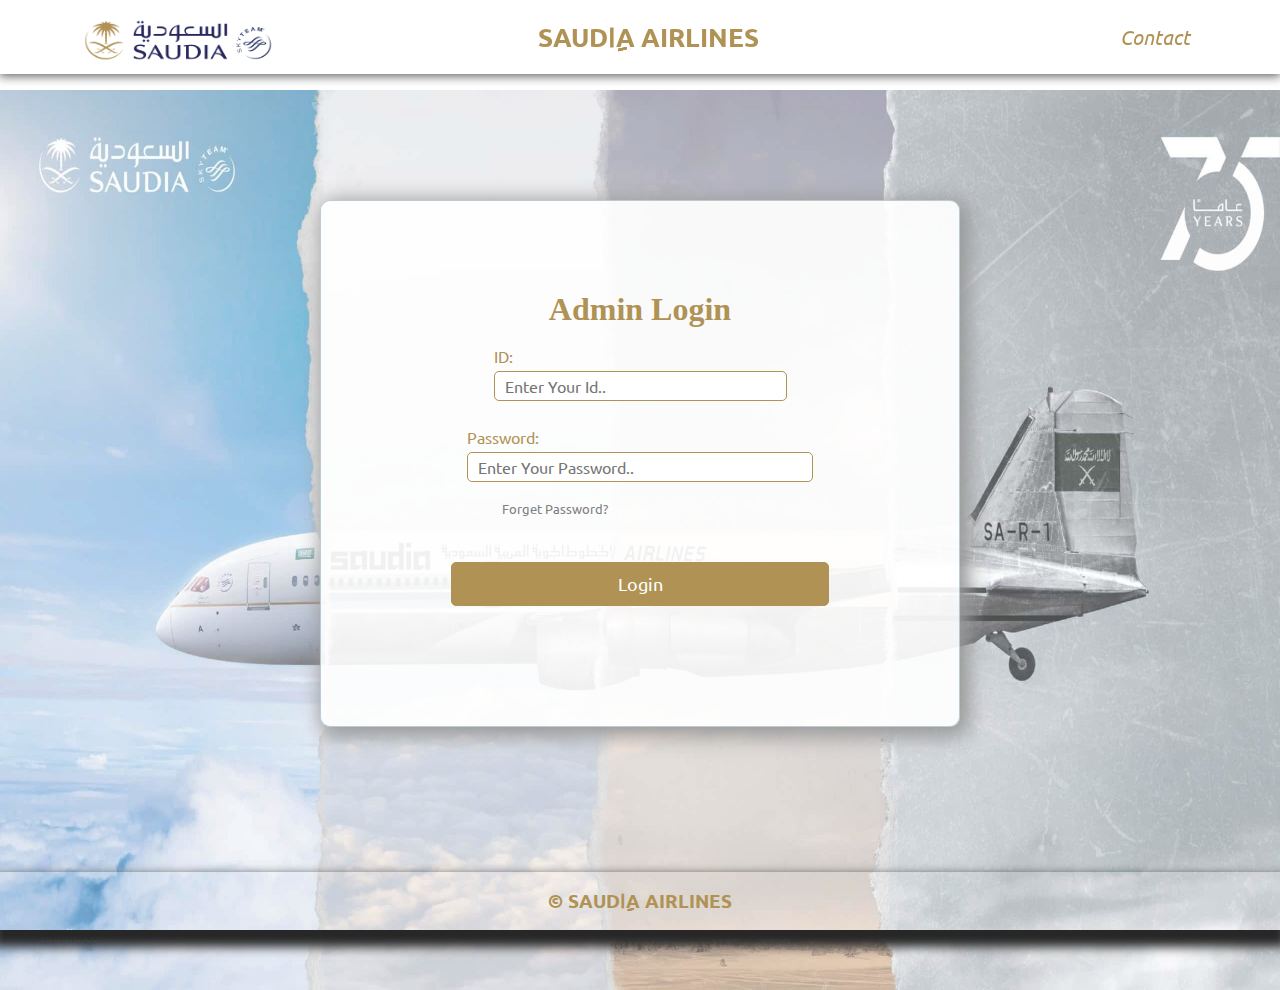
==== AdminLogin.html @ 63f08fd8 "new updare" ====
<!DOCTYPE html>
<html lang="en">
  <head>
    <meta charset="UTF-8" />
    <meta http-equiv="X-UA-Compatible" content="IE=edge" />
    <meta name="viewport" content="width=device-width, initial-scale=1.0" />
    <title>Login</title>
    <link rel="stylesheet" href="css/main.css" />
    <link rel="stylesheet" href="https://cdnjs.cloudflare.com/ajax/libs/font-awesome/4.7.0/css/font-awesome.min.css">
  </head>
  <body>

    <img class="back-img" src="image/السعودية-scaled-1.jpg" alt="" srcset="">
    <header class="header2">
      <nav class="container">
        <img src="image/SaudiaLugo.png" alt="SaudiaLugo" width="200" height="50">
        <h1>SAUDIِِِِA AIRLINES</h1>
    
  
        <div class="dropdown">
          <button class="dropbtn">
            <i class="i1">Contact</i>
          </button>
          <div class="dropdown-content">
            <a href="#"><i class="fa fa-comment-o" style="font-size:20px; display: inline; padding-right: 5px;"></i>Email</a>
            <a href="#"><i class="fa fa-folder-open-o"style="font-size:20px"></i> Github</a>
  
          </div>
        </div>
  
      </nav>
    </header>
     

    <main class="main2">

      <!-- alert -->
      <div class="alert" id="alert">
        <span class="closebtn">&times;</span>
      </div>


      <form method="POST" action="php/login.inc.php">
        <h1>Admin Login</h1>

      <div>
        <label class="label1">ID:</label>
        <input type="text" id="id" placeholder="Enter Your Id.." name="id" />
      </div>

      <div>
        <label class="label1">Password:</label>
        <input type="password" id="password" placeholder="Enter Your Password.." name="password" />
      </div>

      <a href="">Forget Password?</a>
      <br />

      <button class="input1" type="submit" value="Login" id="submit">Login</button>
      
      <br /><br />
      </form>

    </main>

    <footer class="login-footer">
      <nav class="container">
        <h3>© SAUDIِِِِA AIRLINES</h3>
      </nav>
    </footer>
    <script src="JavaScript/Admin-Login.js"></script>
  </body>
</html>
---- css/main.css ----
@import url("https://fonts.googleapis.com/css2?family=Poppins:wght@400;500;600;700&family=Ubuntu:wght@400;500;700&display=swap");
* {
  padding: 0%;
  margin: 0%;
  font-family: "Ubuntu", "Poppins", sans-serif;
  box-sizing: border-box;
}
.input1 {
  background-color: #b09255;
}

.header1 {
  position: fixed;
  background-color: #ffffffee;
  padding: 5px 16px;
  box-shadow: 0px 1px 10px 1px #5c5c5c;
  top: 0%;
  right: 0%;
  left: 0%;
  
}

.header2 {
  position: fixed;
  background-color: #ffffffee;
  padding: 12px 16px;
  box-shadow: 0px 1px 10px 1px #5c5c5c;
  top: 0%;
  right: 0%;
  left: 0%;
  
}

.i1{
  font-size: 20px;
}

.back-img {
  position: absolute;
  top: 10%;
  z-index: -999;
  background-repeat: no-repeat;
  background-size: 100%;
  width: 100%;
  height: 100%;
  opacity: 0.7;
  height: 100vh;
}

.container {
  width: 90%;
  margin: auto;
}

nav {
  display: flex;
  justify-content: space-between;
  align-items: center;
  align-content: center;
}

nav h1 {
  color: #b09255;
  font-size: 26px;
  margin-right: 100px;
  margin-left: 10px;
}

nav a {
  font-size: 18px;
  margin: 28px;
  color: #b09255;
  text-decoration: none;
  font-weight: bolder;
}

a:hover {
  color: black;
}

main {
  border: 0.1px solid #52779060;
  border-radius: 10px;
  background-color: #ffffffea;
  width: 30%;
  padding: 80px 90px;
  margin: 200px auto;
  display: flex;
  flex-direction: column;
  align-items: center;
  
  box-shadow: 5px 5px 20px 5px #999999;
}

.main1 {
  width: 65%;
}

.main2 {
  width: 50%;
}

main h1 {
  padding: 10px 90px;
  font-family: Cambria, Cochin, Georgia, Times, "Times New Roman", serif;
  color: #b09255;
}

main input,
textarea,
select {
  color: black;
  font-size: 16px;
  width: 100%;
  padding: 4px 10px;
  border-radius: 5px;
  border: 1px solid #b09255;
  margin-bottom: 10px;
}

main select {
  color: #b09255;
  border-radius: 5px;
  border-spacing: 0;
  border: 1px solid #b09255;
  padding: 4px 10px;
  width: 30vh;
}

input,
select:focus {
  outline: none;
}

.label1 {
  color: #b09255;
  display: inline-block;

  margin-bottom: 5px;
}

table {
  border: 0.1px solid black;
  table-layout: auto;
}

form {
  display: flex;
  flex-direction: column;
  align-items: center;
}

form button {
  padding: 10px;
  font-size: 16px;
  border: 1px solid #b09255;
  margin: auto;
  margin-top: 25px;
  width: 100%;
  border-radius: 5px;
  font-size: 18px;
  color: white;
}

button:active {
  transform: scale(1.1);
}

footer {
  box-shadow: 0px 10px 10px 7px #272727;

  position: relative;
  padding: 16px 8px;
  bottom: 0%;
  right: 0%;
  left: 0%;
}

.login-footer {
  margin-top: -55px;
}

footer nav h3 {
  margin: auto;
  text-align: center;
  color: #b09255;
}

main div {
  padding: 8px 16px;
}

main a {
  font-size: 13px;
  margin-right: 45%;
  color: gray;
  text-decoration: none;
}

main table {
  color: #b09255;
  border-radius: 5px;
  border-spacing: 0;
  border: 1px solid #b09255;

}

main table th {
  border: 0.1px solid #b09255;
  padding: 16px 24px;
  font-weight: bold;

}

tr:nth-child(even) {
  background-color: #e9d6b18f;
}


/* main table tr:hover {
  background-color:#f8f6f08f ;

} */

main table input {
  border-radius: 5px;
  border-spacing: 0;
  border: 1px solid #b09255;
  padding: 4px 10px;
}

main td {
  border: 0.1px solid #b09255;
  text-align: center;
  padding: 16px 30px;
}

.div1 {
  display: flex;
}

.div1 button {
  margin-right: 10px;
}

.dropdown {
  float: left;
  z-index: 999;
  /* overflow: hidden; */
}

.dropdown .dropbtn {
  font-size: 16px;
  border: none;
  outline: none;
  color: #b09255;
  padding: 10px 12px;
  background-color: inherit;
  font-family: inherit;
  margin: 0;
}

.navbar a:hover,
.dropdown:hover .dropbtn {
  background-color: #dbccae;
}

.dropdown-content {
  display: none;
  position: absolute;
  background-color: white;
  min-width: 160px;
  box-shadow: 0px 8px 16px 0px rgba(0, 0, 0, 0.2);
  z-index: 1;
}

.dropdown-content a {
  float: none;
  color: #b09255;
  padding: 10px 12px;
  text-decoration: none;
  display: block;
  text-align: left;
}

.dropdown-content a:hover {
  background-color: #dbccae;
}

.dropdown:hover .dropdown-content {
  display: block;
}

.item1 {
  grid-area: header;
}
.item2 {
  grid-area: menu;
}
.item3 {
  grid-area: main;
}
.item4 {
  grid-area: right;
}
.item5 {
  grid-area: footer;
}

.grid-container {
  display: grid;
  grid-template-areas:
    "header header header menu menu menu"
    "main main main right right right"
    "footer footer footer footer footer footer";
  grid-gap: 10px;
  padding: 10px;
}

.grid-container > div {
  background-color: rgba(255, 255, 255, 0.8);
  text-align: center;
  padding: 20px 0;
  font-size: 20px;
  color: #b09255;
}

.alert {
  border-radius: 5px;
  padding: 20px;
  background-color: #f44336;
  color: white;
  opacity: 1;
  transition: opacity 0.6s;
  margin-bottom: 15px;
  display: none;
}

.alert.success {
  background-color: #04aa6d;
}

.closebtn {
  margin-left: 15px;
  color: white;
  font-weight: bold;
  float: right;
  font-size: 22px;
  line-height: 20px;
  cursor: pointer;
  transition: 0.3s;
}
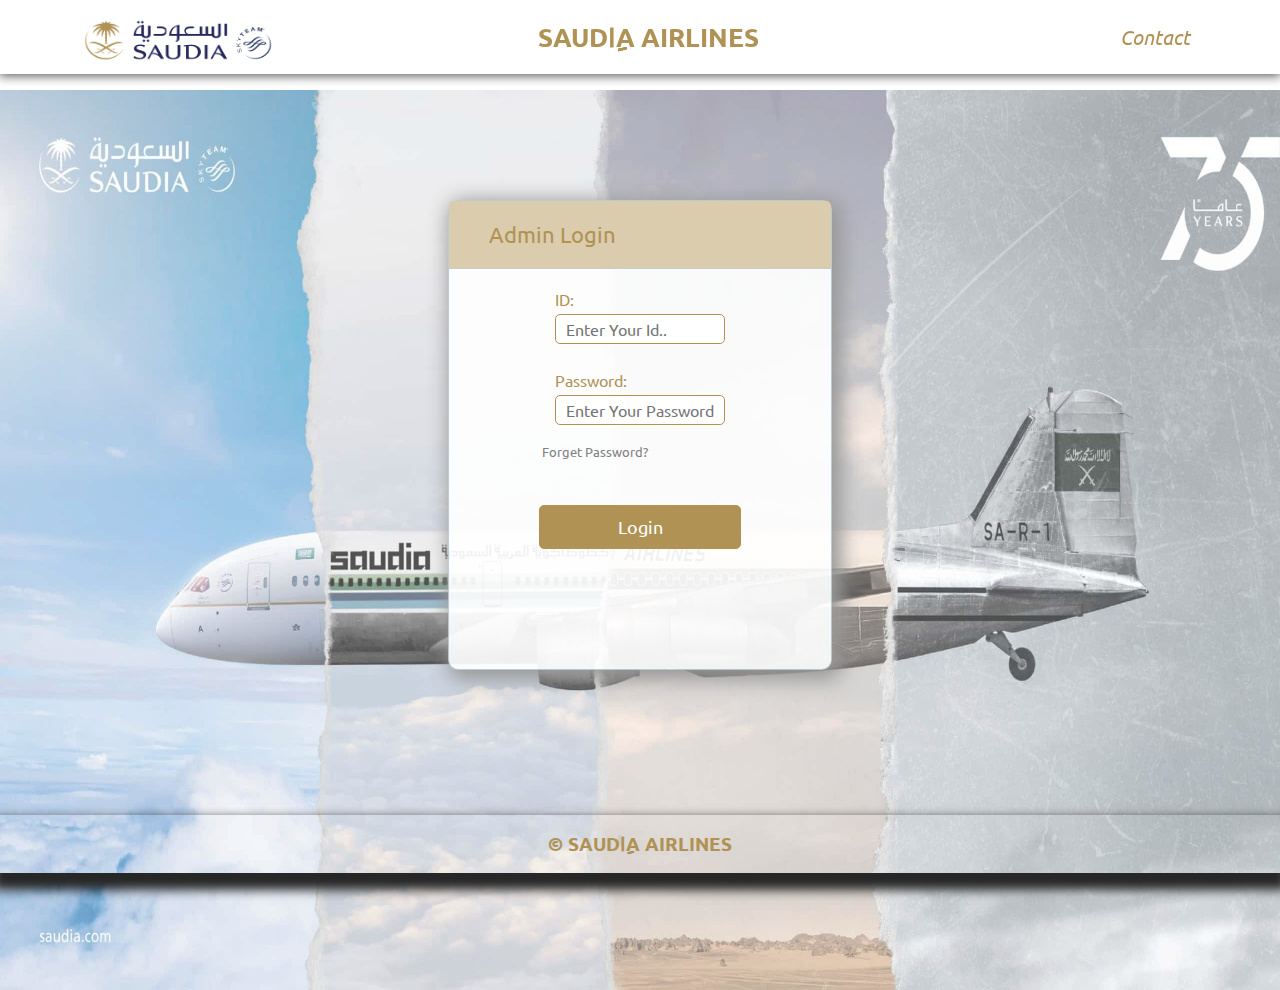
==== commit 45f7d78e: "update" ====
--- a/AdminLogin.html
+++ b/AdminLogin.html
@@ -1,73 +1,79 @@
 <!DOCTYPE html>
 <html lang="en">
-  <head>
+
+<head>
     <meta charset="UTF-8" />
     <meta http-equiv="X-UA-Compatible" content="IE=edge" />
     <meta name="viewport" content="width=device-width, initial-scale=1.0" />
     <title>Login</title>
     <link rel="stylesheet" href="css/main.css" />
     <link rel="stylesheet" href="https://cdnjs.cloudflare.com/ajax/libs/font-awesome/4.7.0/css/font-awesome.min.css">
-  </head>
-  <body>
+</head>
+
+<body>
 
     <img class="back-img" src="image/السعودية-scaled-1.jpg" alt="" srcset="">
     <header class="header2">
-      <nav class="container">
-        <img src="image/SaudiaLugo.png" alt="SaudiaLugo" width="200" height="50">
-        <h1>SAUDIِِِِA AIRLINES</h1>
-    
-  
-        <div class="dropdown">
-          <button class="dropbtn">
-            <i class="i1">Contact</i>
-          </button>
-          <div class="dropdown-content">
-            <a href="#"><i class="fa fa-comment-o" style="font-size:20px; display: inline; padding-right: 5px;"></i>Email</a>
-            <a href="#"><i class="fa fa-folder-open-o"style="font-size:20px"></i> Github</a>
-  
-          </div>
-        </div>
-  
-      </nav>
-    </header>
-     
-
-    <main class="main2">
-
-      <!-- alert -->
-      <div class="alert" id="alert">
-        <span class="closebtn">&times;</span>
-      </div>
+        <nav class="container">
+            <img src="image/SaudiaLugo.png" alt="SaudiaLugo" width="200" height="50">
+            <h1>SAUDIِِِِA AIRLINES</h1>
 
 
-      <form method="POST" action="php/login.inc.php">
-        <h1>Admin Login</h1>
+            <div class="dropdown">
+                <button class="dropbtn">
+          <i class="i1">Contact</i>
+        </button>
+                <div class="dropdown-content">
+                    <a href="#"><i class="fa fa-comment-o"
+              style="font-size:20px; display: inline; padding-right: 5px;"></i>Email</a>
+                    <a href="#"><i class="fa fa-folder-open-o" style="font-size:20px"></i> Github</a>
 
-      <div>
-        <label class="label1">ID:</label>
-        <input type="text" id="id" placeholder="Enter Your Id.." name="id" />
-      </div>
+                </div>
+            </div>
 
-      <div>
-        <label class="label1">Password:</label>
-        <input type="password" id="password" placeholder="Enter Your Password.." name="password" />
-      </div>
+        </nav>
+    </header>
 
-      <a href="">Forget Password?</a>
-      <br />
 
-      <button class="input1" type="submit" value="Login" id="submit">Login</button>
-      
-      <br /><br />
-      </form>
+    <main>
+        <div class="card-header">
+            Admin Login
+        </div>
+        <!-- alert -->
+        <div class="alert" id="alert">
+            <span class="closebtn">&times;</span>
+        </div>
+
+
+        <form method="POST" action="php/login.inc.php">
+            <!-- <h1>Admin Login</h1> -->
+
+            <div>
+                <label class="label1">ID:</label>
+                <input type="text" id="id" placeholder="Enter Your Id.." name="id" />
+            </div>
+
+            <div>
+                <label class="label1">Password:</label>
+                <input type="password" id="password" placeholder="Enter Your Password.." name="password" />
+            </div>
+
+            <a href="">Forget Password?</a>
+            <br />
+
+            <button class="input1" type="submit" value="Login" id="submit">Login</button>
+
+            <br /><br />
+        </form>
 
     </main>
 
     <footer class="login-footer">
-      <nav class="container">
-        <h3>© SAUDIِِِِA AIRLINES</h3>
-      </nav>
+        <nav class="container">
+            <h3>© SAUDIِِِِA AIRLINES</h3>
+        </nav>
     </footer>
     <script src="JavaScript/Admin-Login.js"></script>
-  </body>
-</html>
+</body>
+
+</html>--- a/css/main.css
+++ b/css/main.css
@@ -1,219 +1,254 @@
 @import url("https://fonts.googleapis.com/css2?family=Poppins:wght@400;500;600;700&family=Ubuntu:wght@400;500;700&display=swap");
+:root {
+    scroll-padding-top: 110px;
+}
+
 * {
-  padding: 0%;
-  margin: 0%;
-  font-family: "Ubuntu", "Poppins", sans-serif;
-  box-sizing: border-box;
-}
+    padding: 0%;
+    margin: 0%;
+    font-family: "Ubuntu", "Poppins", sans-serif;
+    box-sizing: border-box;
+    scroll-behavior: smooth;
+}
+
 .input1 {
-  background-color: #b09255;
+    background-color: #b09255;
+    color: white;
+    font-size: 18px;
+}
+
+.btn {
+    padding: 10px;
+    font-size: 16px;
+    border: 1px solid #b09255;
+    margin: auto;
+    margin-top: 25px;
+    width: 100%;
+    border-radius: 5px;
+    font-size: 18px;
+    color: white;
+    text-decoration: none;
 }
 
 .header1 {
-  position: fixed;
-  background-color: #ffffffee;
-  padding: 5px 16px;
-  box-shadow: 0px 1px 10px 1px #5c5c5c;
-  top: 0%;
-  right: 0%;
-  left: 0%;
-  
+    position: fixed;
+    background-color: #ffffffee;
+    padding: 5px 16px;
+    box-shadow: 0px 1px 10px 1px #5c5c5c;
+    top: 0%;
+    right: 0%;
+    left: 0%;
+    z-index: 100;
 }
 
 .header2 {
-  position: fixed;
-  background-color: #ffffffee;
-  padding: 12px 16px;
-  box-shadow: 0px 1px 10px 1px #5c5c5c;
-  top: 0%;
-  right: 0%;
-  left: 0%;
-  
-}
-
-.i1{
-  font-size: 20px;
+    position: fixed;
+    background-color: #ffffffee;
+    padding: 12px 16px;
+    box-shadow: 0px 1px 10px 1px #5c5c5c;
+    top: 0%;
+    right: 0%;
+    left: 0%;
+    z-index: 100;
+}
+
+.i1 {
+    font-size: 20px;
 }
 
 .back-img {
-  position: absolute;
-  top: 10%;
-  z-index: -999;
-  background-repeat: no-repeat;
-  background-size: 100%;
-  width: 100%;
-  height: 100%;
-  opacity: 0.7;
-  height: 100vh;
+    position: absolute;
+    top: 10%;
+    z-index: -999;
+    background-repeat: no-repeat;
+    background-size: 100%;
+    width: 100%;
+    height: 100%;
+    opacity: 0.7;
+    height: 100vh;
 }
 
 .container {
-  width: 90%;
-  margin: auto;
+    width: 90%;
+    margin: auto;
 }
 
 nav {
-  display: flex;
-  justify-content: space-between;
-  align-items: center;
-  align-content: center;
+    display: flex;
+    justify-content: space-between;
+    align-items: center;
+    align-content: center;
 }
 
 nav h1 {
-  color: #b09255;
-  font-size: 26px;
-  margin-right: 100px;
-  margin-left: 10px;
+    color: #b09255;
+    font-size: 26px;
+    margin-right: 100px;
+    margin-left: 10px;
 }
 
 nav a {
-  font-size: 18px;
-  margin: 28px;
-  color: #b09255;
-  text-decoration: none;
-  font-weight: bolder;
+    font-size: 18px;
+    margin: 15px;
+    color: #b09255;
+    text-decoration: none;
+    font-weight: bolder;
+    transition: all 0.3s ease-in;
 }
 
 a:hover {
-  color: black;
+    color: black;
+    transform: scale(1.3);
 }
 
 main {
-  border: 0.1px solid #52779060;
-  border-radius: 10px;
-  background-color: #ffffffea;
-  width: 30%;
-  padding: 80px 90px;
-  margin: 200px auto;
-  display: flex;
-  flex-direction: column;
-  align-items: center;
-  
-  box-shadow: 5px 5px 20px 5px #999999;
+    position: relative;
+    border: 0.1px solid #52779060;
+    border-radius: 10px;
+    background-color: #ffffffea;
+    width: 30%;
+    padding: 80px 90px;
+    margin: 200px auto;
+    display: flex;
+    flex-direction: column;
+    align-items: center;
+    box-shadow: 5px 5px 20px 5px #999999;
+}
+
+main .card-header {
+    position: absolute;
+    margin: 0;
+    top: 0;
+    color: #b09255;
+    background-color: #dbccae;
+    padding: 20px 40px;
+    text-align: start;
+    border-bottom: 1px solid #c9cccf;
+    font-size: 1.4rem;
+    width: 100%;
+    border-top-left-radius: 5px;
+    border-top-right-radius: 5px;
 }
 
 .main1 {
-  width: 65%;
+    width: 65%;
 }
 
 .main2 {
-  width: 50%;
+    width: 50%;
 }
 
 main h1 {
-  padding: 10px 90px;
-  font-family: Cambria, Cochin, Georgia, Times, "Times New Roman", serif;
-  color: #b09255;
+    padding: 10px 90px;
+    font-family: Cambria, Cochin, Georgia, Times, "Times New Roman", serif;
+    color: #b09255;
 }
 
 main input,
 textarea,
 select {
-  color: black;
-  font-size: 16px;
-  width: 100%;
-  padding: 4px 10px;
-  border-radius: 5px;
-  border: 1px solid #b09255;
-  margin-bottom: 10px;
+    color: black;
+    font-size: 16px;
+    width: 100%;
+    padding: 4px 10px;
+    border-radius: 5px;
+    border: 1px solid #b09255;
+    margin-bottom: 10px;
 }
 
 main select {
-  color: #b09255;
-  border-radius: 5px;
-  border-spacing: 0;
-  border: 1px solid #b09255;
-  padding: 4px 10px;
-  width: 30vh;
+    color: #b09255;
+    border-radius: 5px;
+    border-spacing: 0;
+    border: 1px solid #b09255;
+    padding: 4px 10px;
+    width: 30vh;
 }
 
 input,
 select:focus {
-  outline: none;
+    outline: none;
 }
 
 .label1 {
-  color: #b09255;
-  display: inline-block;
-
-  margin-bottom: 5px;
+    color: #b09255;
+    display: inline-block;
+    margin-bottom: 5px;
 }
 
 table {
-  border: 0.1px solid black;
-  table-layout: auto;
+    border: 0.1px solid black;
+    table-layout: auto;
 }
 
 form {
-  display: flex;
-  flex-direction: column;
-  align-items: center;
+    display: flex;
+    flex-direction: column;
+    align-items: center;
 }
 
 form button {
-  padding: 10px;
-  font-size: 16px;
-  border: 1px solid #b09255;
-  margin: auto;
-  margin-top: 25px;
-  width: 100%;
-  border-radius: 5px;
-  font-size: 18px;
-  color: white;
+    padding: 10px;
+    font-size: 16px;
+    border: 1px solid #b09255;
+    margin: auto;
+    margin-top: 25px;
+    width: 100%;
+    border-radius: 5px;
+    font-size: 18px;
+    color: white;
+    text-decoration: none;
 }
 
 button:active {
-  transform: scale(1.1);
+    transform: scale(1.1);
 }
 
 footer {
-  box-shadow: 0px 10px 10px 7px #272727;
-
-  position: relative;
-  padding: 16px 8px;
-  bottom: 0%;
-  right: 0%;
-  left: 0%;
+    box-shadow: 0px 10px 10px 7px #272727;
+    position: relative;
+    padding: 16px 8px;
+    bottom: 0%;
+    right: 0%;
+    left: 0%;
 }
 
 .login-footer {
-  margin-top: -55px;
+    margin-top: -55px;
 }
 
 footer nav h3 {
-  margin: auto;
-  text-align: center;
-  color: #b09255;
+    margin: auto;
+    text-align: center;
+    color: #b09255;
 }
 
 main div {
-  padding: 8px 16px;
+    padding: 8px 16px;
 }
 
 main a {
-  font-size: 13px;
-  margin-right: 45%;
-  color: gray;
-  text-decoration: none;
+    font-size: 13px;
+    margin-right: 45%;
+    color: gray;
+    text-decoration: none;
 }
 
 main table {
-  color: #b09255;
-  border-radius: 5px;
-  border-spacing: 0;
-  border: 1px solid #b09255;
-
+    color: #b09255;
+    border-radius: 5px;
+    border-spacing: 0;
+    border: 1px solid #b09255;
 }
 
 main table th {
-  border: 0.1px solid #b09255;
-  padding: 16px 24px;
-  font-weight: bold;
-
+    border: 0.1px solid #b09255;
+    padding: 16px 24px;
+    font-weight: bold;
 }
 
 tr:nth-child(even) {
-  background-color: #e9d6b18f;
+    background-color: #e9d6b18f;
 }
 
 
@@ -223,130 +258,141 @@
 } */
 
 main table input {
-  border-radius: 5px;
-  border-spacing: 0;
-  border: 1px solid #b09255;
-  padding: 4px 10px;
+    border-radius: 5px;
+    border-spacing: 0;
+    border: 1px solid #b09255;
+    padding: 4px 10px;
 }
 
 main td {
-  border: 0.1px solid #b09255;
-  text-align: center;
-  padding: 16px 30px;
+    border: 0.1px solid #b09255;
+    text-align: center;
+    padding: 16px 30px;
 }
 
 .div1 {
-  display: flex;
+    display: flex;
 }
 
 .div1 button {
-  margin-right: 10px;
+    margin-right: 10px;
 }
 
 .dropdown {
-  float: left;
-  z-index: 999;
-  /* overflow: hidden; */
+    float: left;
+    z-index: 999;
+    /* overflow: hidden; */
 }
 
 .dropdown .dropbtn {
-  font-size: 16px;
-  border: none;
-  outline: none;
-  color: #b09255;
-  padding: 10px 12px;
-  background-color: inherit;
-  font-family: inherit;
-  margin: 0;
+    font-size: 16px;
+    border: none;
+    outline: none;
+    color: #b09255;
+    padding: 10px 12px;
+    background-color: inherit;
+    font-family: inherit;
+    margin: 0;
 }
 
 .navbar a:hover,
 .dropdown:hover .dropbtn {
-  background-color: #dbccae;
+    background-color: #dbccae;
 }
 
 .dropdown-content {
-  display: none;
-  position: absolute;
-  background-color: white;
-  min-width: 160px;
-  box-shadow: 0px 8px 16px 0px rgba(0, 0, 0, 0.2);
-  z-index: 1;
+    display: none;
+    position: absolute;
+    background-color: white;
+    min-width: 160px;
+    box-shadow: 0px 8px 16px 0px rgba(0, 0, 0, 0.2);
+    z-index: 1;
 }
 
 .dropdown-content a {
-  float: none;
-  color: #b09255;
-  padding: 10px 12px;
-  text-decoration: none;
-  display: block;
-  text-align: left;
+    float: none;
+    color: #b09255;
+    padding: 10px 2px;
+    text-decoration: none;
+    display: block;
+    text-align: left;
 }
 
 .dropdown-content a:hover {
-  background-color: #dbccae;
+    background-color: #dbccae;
+    transform: scale(1.3);
 }
 
 .dropdown:hover .dropdown-content {
-  display: block;
+    display: block;
 }
 
 .item1 {
-  grid-area: header;
-}
+    grid-area: it1;
+}
+
 .item2 {
-  grid-area: menu;
-}
+    grid-area: it2;
+}
+
 .item3 {
-  grid-area: main;
-}
+    grid-area: it3;
+}
+
 .item4 {
-  grid-area: right;
-}
+    grid-area: it4;
+}
+
 .item5 {
-  grid-area: footer;
+    grid-area: it5;
+}
+
+.item6 {
+    grid-area: it6;
 }
 
 .grid-container {
-  display: grid;
-  grid-template-areas:
-    "header header header menu menu menu"
-    "main main main right right right"
-    "footer footer footer footer footer footer";
-  grid-gap: 10px;
-  padding: 10px;
-}
-
-.grid-container > div {
-  background-color: rgba(255, 255, 255, 0.8);
-  text-align: center;
-  padding: 20px 0;
-  font-size: 20px;
-  color: #b09255;
+    display: grid;
+    grid-template-areas: "it0 it0 it0 it0 it0 it0" "it1 it1 it1 it2 it2 it2" "it3 it3 it3 it4 it4 it4" "it5 it5 it5 it6 it6 it6";
+    grid-column-gap: 100px;
+    grid-row-gap: 30px;
+    padding: 10px;
+    width: 100%;
+}
+
+.grid-container>div {
+    background-color: rgba(255, 255, 255, 0.8);
+    text-align: center;
+    padding: 10px 0;
+    font-size: 20px;
+    color: #b09255;
+    display: flex;
+    align-items: center;
+    border-bottom: 1px solid #cacaca;
 }
 
 .alert {
-  border-radius: 5px;
-  padding: 20px;
-  background-color: #f44336;
-  color: white;
-  opacity: 1;
-  transition: opacity 0.6s;
-  margin-bottom: 15px;
-  display: none;
+    border-radius: 5px;
+    padding: 20px;
+    background-color: #f44336;
+    color: white;
+    opacity: 1;
+    transition: opacity 0.6s;
+    margin-bottom: 15px;
+    display: none;
 }
 
 .alert.success {
-  background-color: #04aa6d;
+    background-color: #04aa6d;
 }
 
 .closebtn {
-  margin-left: 15px;
-  color: white;
-  font-weight: bold;
-  float: right;
-  font-size: 22px;
-  line-height: 20px;
-  cursor: pointer;
-  transition: 0.3s;
-}
+    margin-left: 15px;
+    color: white;
+    font-weight: bold;
+    float: right;
+    font-size: 22px;
+    line-height: 20px;
+    cursor: pointer;
+    transition: 0.3s;
+}